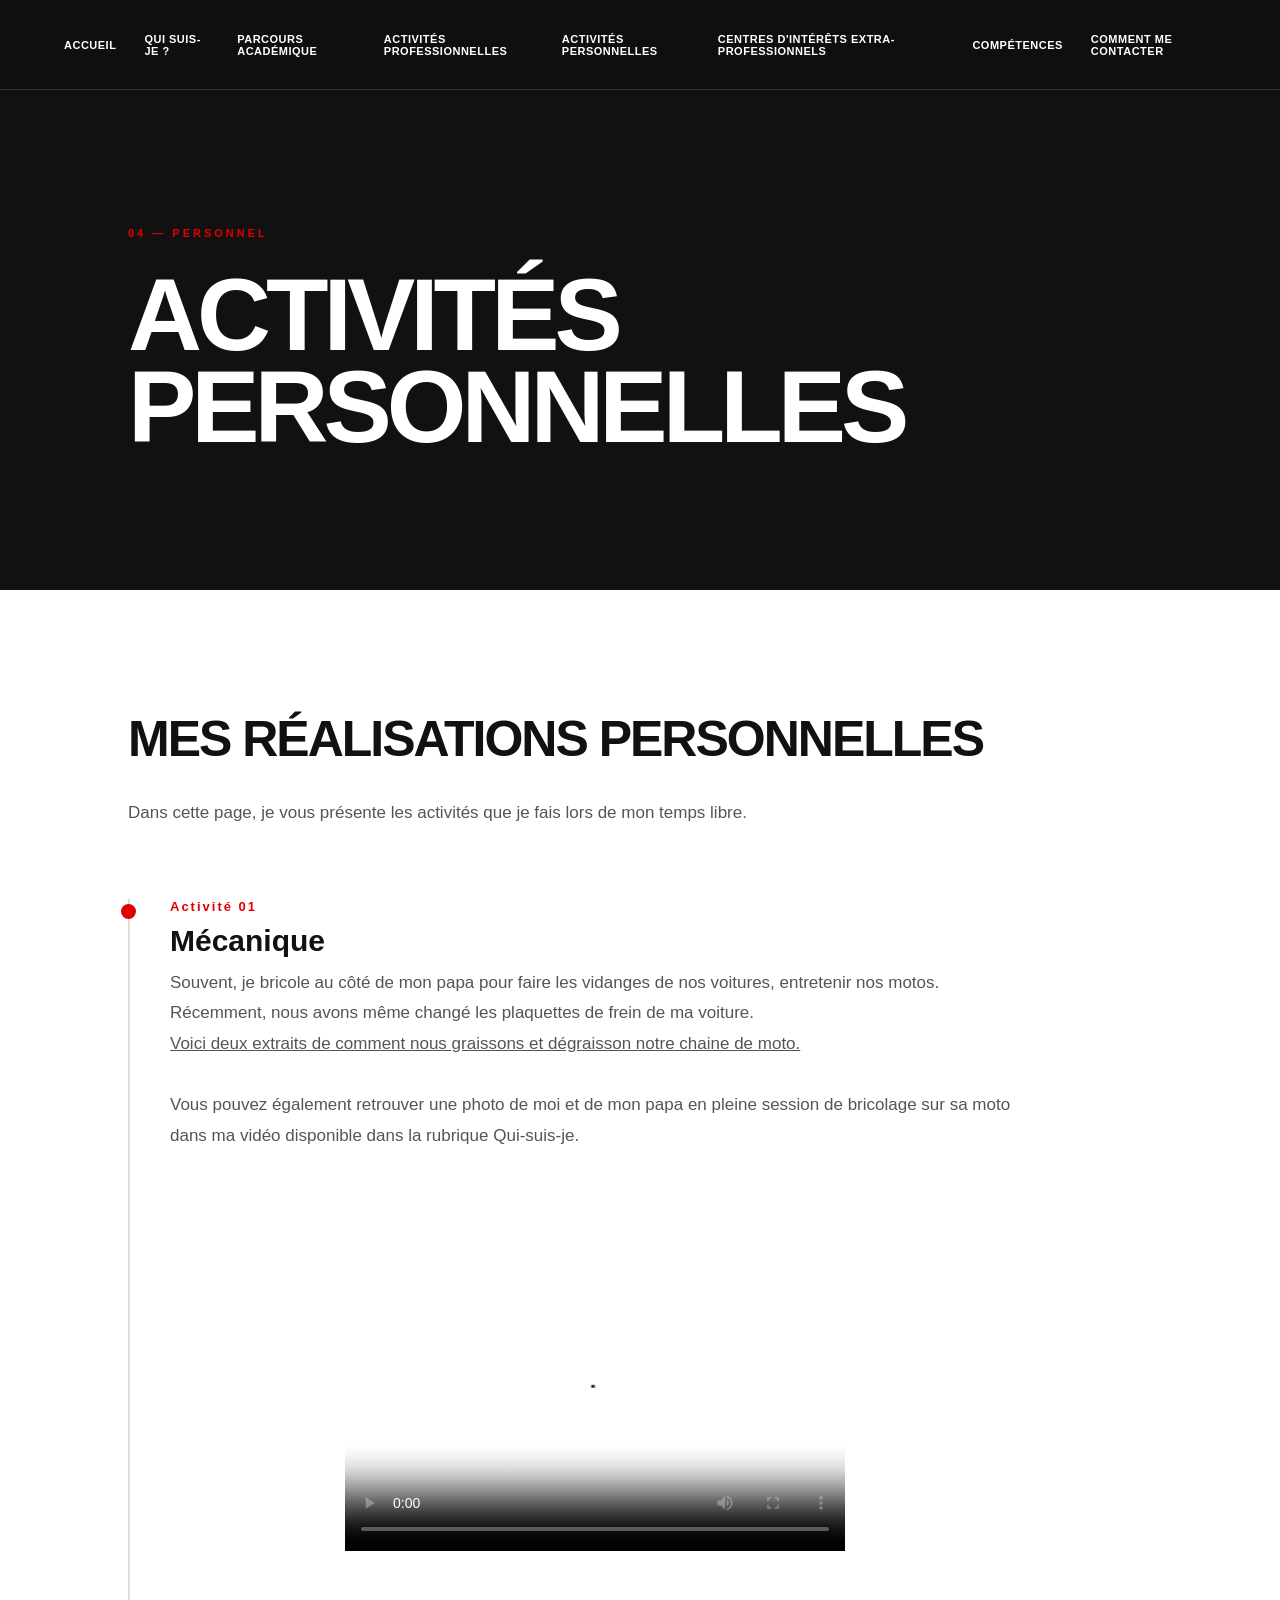
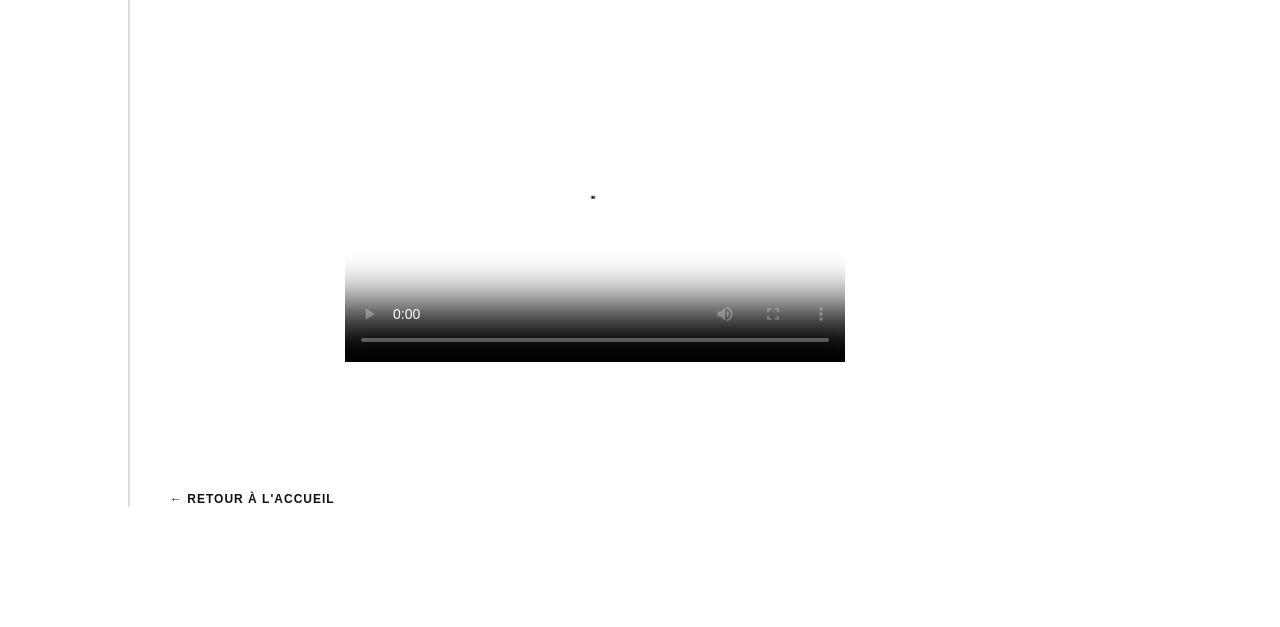
==== Activites personnelles.html @ 32307db9 "Add files via upload" ====
<!DOCTYPE html>
<html lang="fr">

<head>

    <meta charset="UTF-8">

    <meta name="viewport"
          content="width=device-width, initial-scale=1.0">

    <title>Activités personnelles | Blog </title>

    <link rel="stylesheet" href="Blog.css">

</head>


<body>

<header class="header">

        <nav class="navigation">

       <a href="Blog Oliana.html"> Accueil </a>        
	<a href="Qui suis-je.html">Qui suis-je ?</a>
	
        <a href="Parcours academique et realisations academiques.html"> Parcours académique </a>

        <a href="Activites professionnelles.html"> Activités professionnelles</a>

        <a href="Activites personnelles.html"> Activités personnelles </a>

        <a href="Centres d'interets extra-professionnels.html"> Centres d'intérêts extra-professionnels </a>

        <a href="Competences.html"> Compétences </a>

        <a href="Comment me contacter.html"> Comment me contacter </a>

    </nav>

</header>


<main class="inner-page">

    <section class="page-hero">

        <p class="red-title">
            04 — PERSONNEL
        </p>

        <h1>
            ACTIVITÉS<br>
            PERSONNELLES
        </h1>

    </section>


    <section class="page-content">

        <h2>
            MES RÉALISATIONS PERSONNELLES
        </h2>

        <p>
            Dans cette page, je vous présente les activités que je fais lors de mon temps libre.
        </p>


        <div class="timeline">

            <div class="timeline-item">

                <div class="timeline-year">
                    Activité 01
                </div>

                <h3>
                    Mécanique
                </h3>

                <p>
                    Souvent, je bricole au côté de mon papa pour faire les vidanges de nos voitures, entretenir nos motos.
			Récemment, nous avons même changé les plaquettes de frein de ma voiture.
			<br><u>Voici deux extraits de comment nous graissons et dégraisson notre chaine de moto.</u> 
<br><br>Vous pouvez également retrouver une photo de moi et de mon papa en pleine session de bricolage sur sa moto dans ma vidéo disponible dans la rubrique Qui-suis-je. <br>
<div style="text-align: center;">
<p> <video src="VideoChaine1.mp4" width="500" height="375" controls poster="vignette.jpg"> </video> </p>
</div>
<div style="text-align: center;">
<p> <video src="VideoChaine2.mp4" width="500" height="375" controls poster="vignette.jpg"> </video> </p>
</div>
                </p>

            </div>

        <a href="Blog Oliana.html" class="back-home">
            ← Retour à l'accueil
        </a>

    </section>

</main>

</body>

</html>
---- Blog.css ----
/* =====================================================
   RESET
===================================================== */

* {
    margin: 0;
    padding: 0;
    box-sizing: border-box;
}

html {
    scroll-behavior: smooth;
}

body {
    font-family: "Inter", Arial, sans-serif;
    background: #ffffff;
    color: #111111;
    overflow-x: hidden;
}

a {
    text-decoration: none;
    color: inherit;
}

button {
    font-family: inherit;
}


/* =====================================================
   HEADER
===================================================== */

.header {
    position: fixed;
    top: 0;
    left: 0;

    width: 100%;
    height: 90px;

    padding: 0 5%;

    display: flex;
    align-items: center;
    justify-content: space-between;

    background: rgba(0, 0, 0, 0.94);

    color: white;

    z-index: 1000;

    border-bottom: 1px solid rgba(255,255,255,0.15);
}


/* LOGO */

.logo a {
    display: flex;
    flex-direction: column;

    line-height: 1;
}

.logo-main {
    font-size: 24px;
    font-weight: 900;
    letter-spacing: 4px;
}

.logo-sub {
    margin-top: 5px;

    font-size: 9px;
    font-weight: 500;

    letter-spacing: 4px;

    color: #999;
}


/* NAVIGATION */

.navigation {
    display: flex;
    align-items: center;
    gap: 28px;
}

.navigation a {
    position: relative;

    font-size: 11px;
    font-weight: 600;

    text-transform: uppercase;
    letter-spacing: 0.5px;

    color: #fff;

    transition: 0.3s ease;
}

.navigation a::after {
    content: "";

    position: absolute;

    bottom: -8px;
    left: 0;

    width: 0;
    height: 2px;

    background: #e00000;

    transition: width 0.3s ease;
}

.navigation a:hover {
    color: #ddd;
}

.navigation a:hover::after {
    width: 100%;
}


/* =====================================================
   MOBILE MENU
===================================================== */

.menu-button {
    display: none;

    background: none;
    border: none;

    color: white;

    font-size: 25px;

    cursor: pointer;
}

.mobile-menu {
    display: none;
}


/* =====================================================
   HERO
===================================================== */

.hero {
    position: relative;

    height: 100vh;
    min-height: 700px;

    background:
        linear-gradient(
            90deg,
            rgba(0,0,0,0.85),
            rgba(0,0,0,0.35),
            rgba(0,0,0,0.15)
        ),
        url("../images/hero.jpg");

    background-size: cover;
    background-position: center;

    color: white;

    display: flex;
    align-items: center;

    padding: 0 10%;
}


/* si aucune image n'est encore disponible */

.hero-overlay {
    position: absolute;

    inset: 0;

    background:
        linear-gradient(
            135deg,
            #111 0%,
            #222 45%,
            #700 100%
        );

    z-index: 0;
}

.hero-content {
    position: relative;
    z-index: 2;

    max-width: 700px;

    padding-top: 90px;
}

.hero-small {
    color: #e00000;

    font-size: 12px;
    font-weight: 700;

    letter-spacing: 4px;

    margin-bottom: 25px;
}

.hero h1 {
    font-size: clamp(70px, 10vw, 150px);

    line-height: 0.82;

    font-weight: 900;

    letter-spacing: -7px;

    margin-bottom: 40px;
}

.hero-description {
    max-width: 520px;

    font-size: 16px;
    line-height: 1.7;

    color: #ddd;

    margin-bottom: 40px;
}


/* NUMERO */

.hero-number {
    position: absolute;

    right: 6%;
    bottom: 10%;

    font-size: 120px;

    font-weight: 900;

    color: rgba(255,255,255,0.08);

    z-index: 1;
}


/* =====================================================
   BUTTON
===================================================== */

.button {
    display: inline-flex;

    align-items: center;
    gap: 30px;

    padding: 18px 28px;

    background: #e00000;

    color: white;

    font-size: 12px;
    font-weight: 700;

    text-transform: uppercase;

    letter-spacing: 1px;

    transition: 0.3s ease;
}

.button:hover {
    background: white;
    color: #111;

    transform: translateX(5px);
}

.button span {
    font-size: 20px;
}


/* =====================================================
   SECTIONS
===================================================== */

.section {
    padding: 150px 10%;

}

.intro {
    display: grid;

    grid-template-columns: 150px 1fr;

    gap: 80px;

}

.section-number {
    font-size: 16px;

    font-weight: 700;

    color: #e00000;

    padding-top: 10px;
}

.red-title {
    color: #e00000;

    font-size: 11px;

    font-weight: 800;

    letter-spacing: 3px;

    margin-bottom: 25px;
}

.intro h2 {
    font-size: clamp(45px, 6vw, 90px);

    line-height: 0.95;

    letter-spacing: -4px;

    margin-bottom: 45px;
}

.intro p:not(.red-title) {
    max-width: 650px;

    font-size: 17px;

    line-height: 1.8;

    color: #666;
}


/* =====================================================
   CARDS
===================================================== */

.cards-section {
    padding: 120px 10%;

    background: #f3f3f3;
}

.cards-header {
    margin-bottom: 70px;
}

.cards-header h2 {
    font-size: clamp(45px, 6vw, 85px);

    line-height: 0.9;

    letter-spacing: -4px;
}


.cards-grid {
    display: grid;

    grid-template-columns: repeat(2, 1fr);

    gap: 2px;

    background: #111;
}


.portfolio-card {
    position: relative;

    min-height: 350px;

    padding: 45px;

    background: white;

    overflow: hidden;

    transition: 0.4s ease;
}

.portfolio-card::before {
    content: "";

    position: absolute;

    left: 0;
    bottom: 0;

    width: 100%;
    height: 0;

    background: #e00000;

    transition: 0.4s ease;

    z-index: 0;
}

.portfolio-card:hover::before {
    height: 100%;
}

.portfolio-card:hover {
    color: white;
}

.card-number,
.portfolio-card h3,
.card-arrow {
    position: relative;
    z-index: 1;
}

.card-number {
    font-size: 12px;

    color: #e00000;

    font-weight: 800;

    margin-bottom: 100px;
}

.portfolio-card h3 {
    font-size: 42px;

    line-height: 1;

    letter-spacing: -2px;
}

.card-arrow {
    position: absolute;

    right: 40px;
    bottom: 35px;

    font-size: 35px;
}


/* =====================================================
   CONTACT BANNER
===================================================== */

.contact-banner {
    min-height: 500px;

    padding: 100px 10%;

    background: #111;

    color: white;

    display: flex;

    justify-content: space-between;
    align-items: center;
}

.contact-banner h2 {
    font-size: clamp(55px, 8vw, 110px);

    line-height: 0.85;

    letter-spacing: -5px;
}

.button-light {
    background: white;

    color: #111;
}

.button-light:hover {
    background: #e00000;

    color: white;
}


/* =====================================================
   FOOTER
===================================================== */

footer {
    min-height: 130px;

    padding: 40px 10%;

    background: #050505;

    color: white;

    display: flex;

    justify-content: space-between;
    align-items: center;
}

.footer-logo {
    font-weight: 900;

    letter-spacing: 4px;
}

footer p {
    color: #777;

    font-size: 12px;
}


/* =====================================================
   PAGE INTERNE
===================================================== */

.inner-page {
    padding-top: 90px;
}


/* HERO PAGE INTERNE */

.page-hero {
    min-height: 500px;

    padding: 120px 10%;

    background: #111;

    color: white;

    display: flex;

    flex-direction: column;

    justify-content: center;
}

.page-hero .red-title {
    margin-bottom: 30px;
}

.page-hero h1 {
    max-width: 1100px;

    font-size: clamp(50px, 8vw, 120px);

    line-height: 0.9;

    letter-spacing: -5px;
}


/* CONTENU PAGE */

.page-content {
    padding: 120px 10%;

    max-width: 1400px;

    margin: auto;
}

.page-content h2 {
    font-size: 50px;

    margin-bottom: 30px;

    letter-spacing: -2px;
}

.page-content p {
    max-width: 850px;

    font-size: 17px;

    line-height: 1.8;

    color: #555;

    margin-bottom: 25px;
}


/* =====================================================
   TIMELINE
===================================================== */

.timeline {
    margin-top: 70px;

    border-left: 2px solid #ddd;

    padding-left: 40px;
}

.timeline-item {
    position: relative;

    margin-bottom: 70px;
}

.timeline-item::before {
    content: "";

    position: absolute;

    left: -49px;
    top: 5px;

    width: 15px;
    height: 15px;

    background: #e00000;

    border-radius: 50%;
}

.timeline-year {
    color: #e00000;

    font-size: 13px;

    font-weight: 800;

    letter-spacing: 2px;

    margin-bottom: 10px;
}

.timeline-item h3 {
    font-size: 30px;

    margin-bottom: 10px;
}


/* =====================================================
   COMPETENCES
===================================================== */

.skills {
    display: grid;

    grid-template-columns: repeat(2, 1fr);

    gap: 50px;

    margin-top: 60px;
}

.skill {
    padding: 30px;

    border: 1px solid #ddd;
}

.skill-header {
    display: flex;

    justify-content: space-between;

    margin-bottom: 15px;
}

.skill-name {
    font-weight: 700;
}

.skill-percent {
    color: #e00000;
}

.skill-bar {
    width: 100%;
    height: 11px;

    background: #ddd;
}

.skill-progress {
    height: 100%;

    background: #e00000;
}


/* =====================================================
   CONTACT
===================================================== */

.contact-list {
    margin-top: 60px;
}

.contact-item {
    padding: 35px 0;

    border-bottom: 1px solid #ddd;
}

.contact-item span {
    display: block;

    color: #e00000;

    font-size: 11px;

    font-weight: 800;

    letter-spacing: 2px;

    margin-bottom: 10px;
}

.contact-item a,
.contact-item p {
    font-size: 25px;

    color: #111;
}


/* =====================================================
   BOUTON RETOUR
===================================================== */

.back-home {
    display: inline-flex;

    align-items: center;

    gap: 15px;

    margin-top: 50px;

    color: #111;

    font-size: 12px;

    font-weight: 800;

    text-transform: uppercase;

    letter-spacing: 1px;

    transition: 0.3s;
}

.back-home:hover {
    color: #e00000;

    transform: translateX(-5px);
}


/* =====================================================
   RESPONSIVE
===================================================== */

@media (max-width: 1100px) {

    .navigation {
        display: none;
    }

    .menu-button {
        display: block;
    }

    .mobile-menu {
        position: fixed;

        top: 90px;
        left: 0;

        width: 100%;

        background: #111;

        z-index: 999;

        padding: 30px;

        display: none;

        flex-direction: column;
    }

    .mobile-menu.active {
        display: flex;
    }

    .mobile-menu a {
        padding: 18px 0;

        color: white;

        border-bottom: 1px solid #333;

        text-transform: uppercase;

        font-size: 13px;

        font-weight: 600;
    }

    .intro {
        grid-template-columns: 1fr;

        gap: 20px;
    }
}


@media (max-width: 700px) {

    .header {
        height: 75px;

        padding: 0 25px;
    }

    .logo-main {
        font-size: 19px;
    }

    .hero {
        min-height: 650px;

        padding: 0 25px;
    }

    .hero h1 {
        font-size: 70px;

        letter-spacing: -4px;
    }

    .hero-number {
        display: none;
    }

    .section {
        padding: 90px 25px;
    }

    .intro h2,
    .cards-header h2 {
        letter-spacing: -2px;
    }

    .cards-section {
        padding: 80px 25px;
    }

    .cards-grid {
        grid-template-columns: 1fr;
    }

    .portfolio-card {
        min-height: 300px;
    }

    .portfolio-card h3 {
        font-size: 35px;
    }

    .contact-banner {
        padding: 80px 25px;

        flex-direction: column;

        align-items: flex-start;

        gap: 50px;
    }

    footer {
        padding: 35px 25px;

        flex-direction: column;

        align-items: flex-start;

        gap: 20px;
    }

    .page-hero {
        padding: 100px 25px;
    }

    .page-content {
        padding: 80px 25px;
    }

    .skills {
        grid-template-columns: 1fr;
    }

}






/* Le conteneur des passions */
.skills {
    display: flex;
    flex-direction: column;
    width: 100%;
    max-width: none;
    gap: 30px;
    box-sizing: border-box;
}

/* Chaque encadré prend toute la largeur disponible */
.skills .skill {
    width: 100%;
    max-width: none;
    flex: 0 0 100%;
    box-sizing: border-box;
}

/* Le texte utilise toute la largeur du cadre */
.skills .skill p {
    width: 100%;
    max-width: none;
    box-sizing: border-box;
}
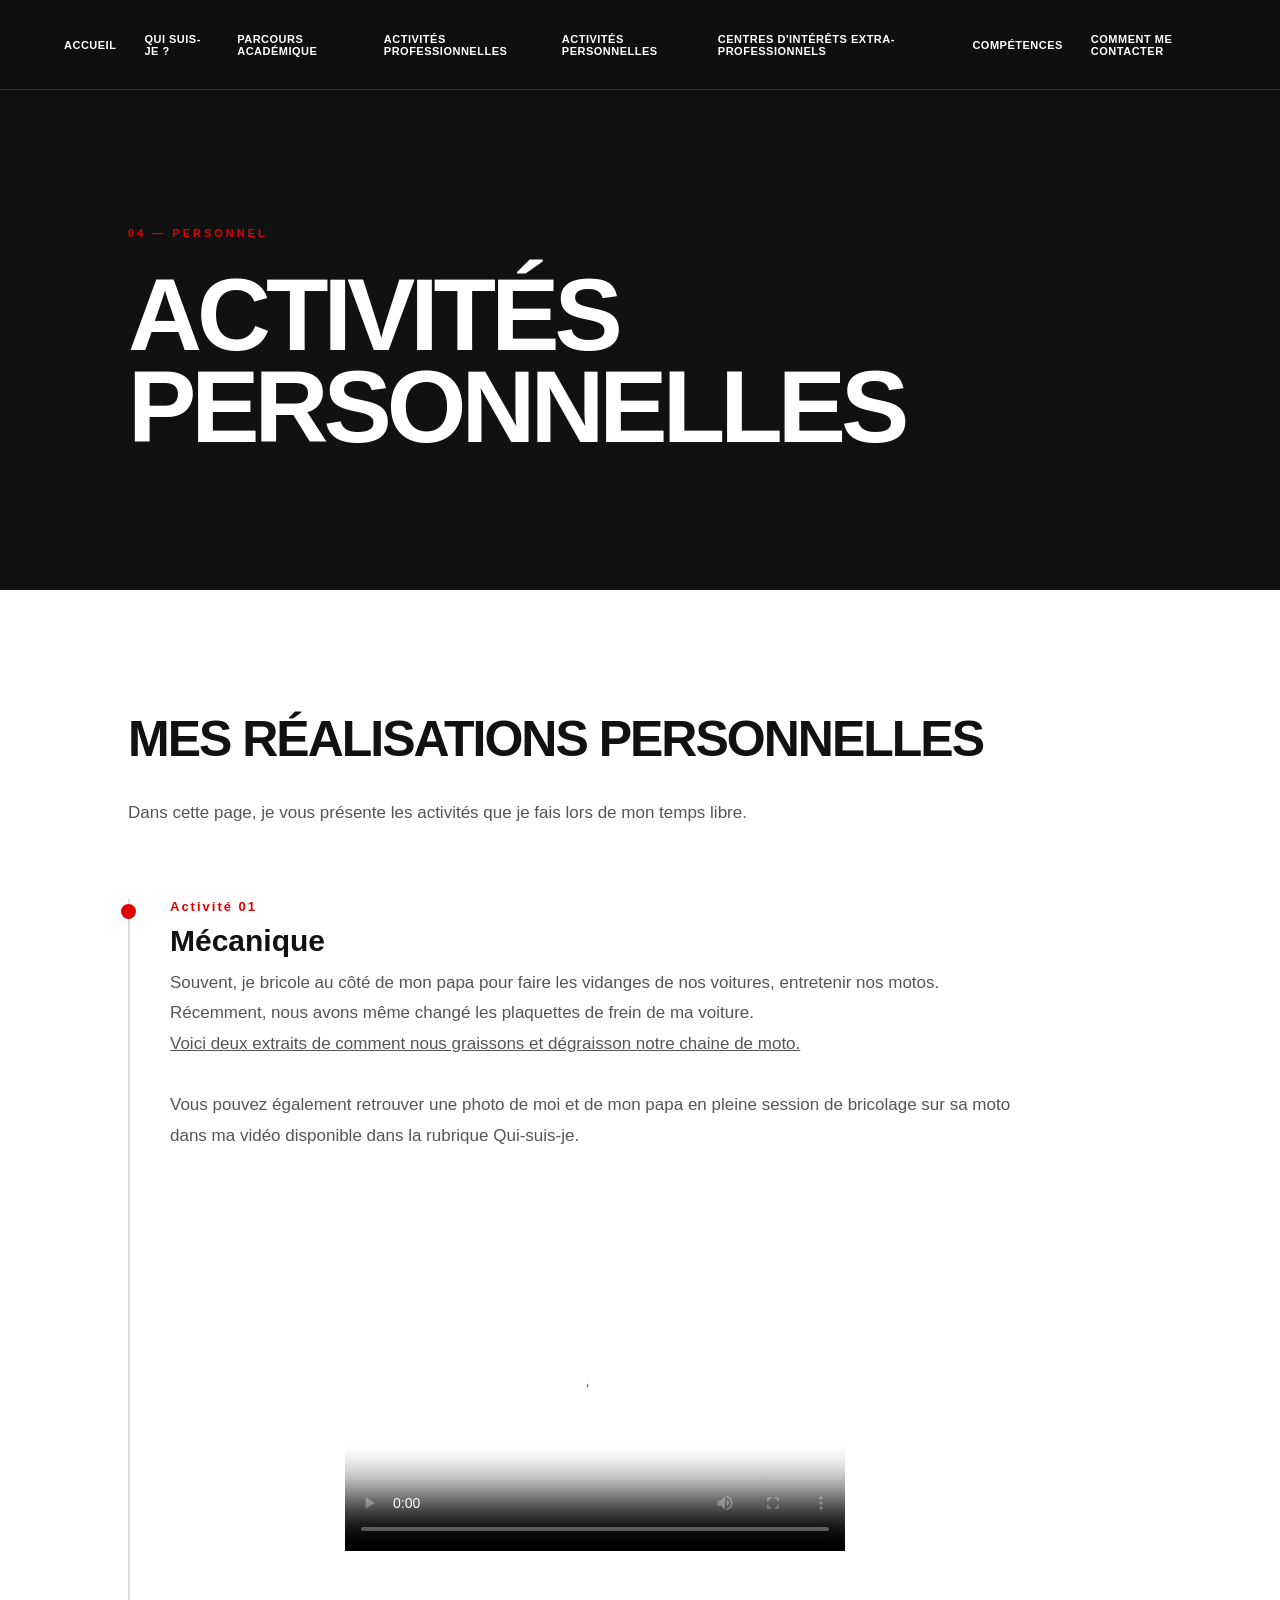
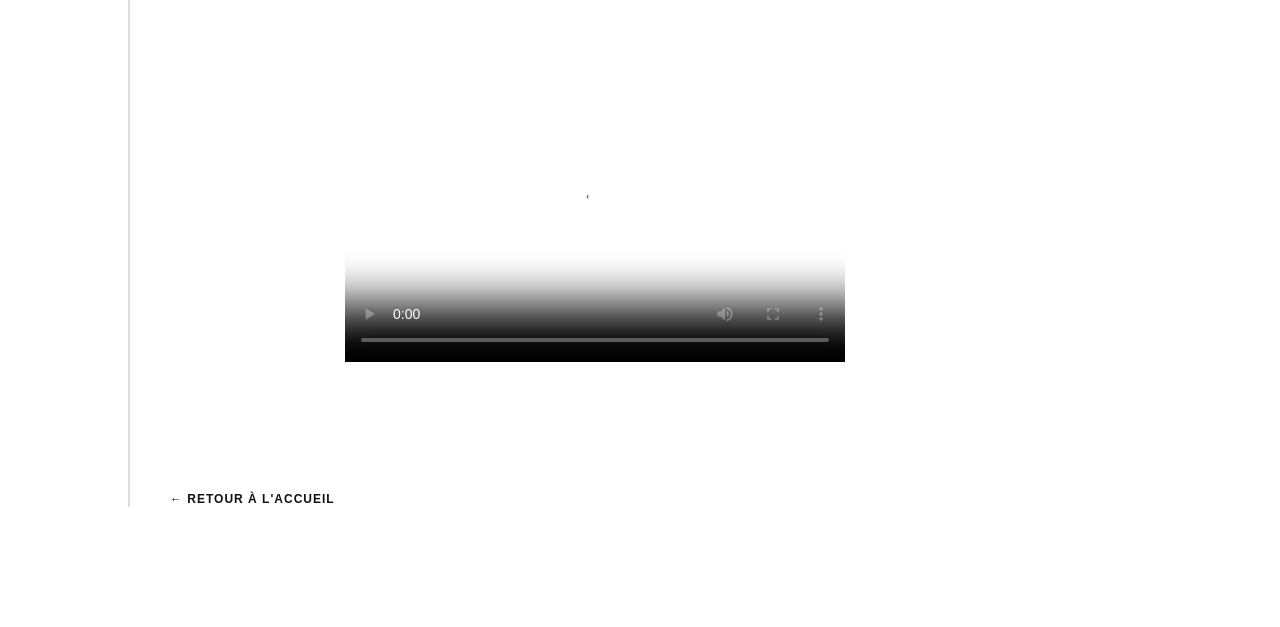
==== commit 0f11c4f2: "Update Activites personnelles.html" ====
--- a/Activites personnelles.html
+++ b/Activites personnelles.html
@@ -21,7 +21,7 @@
 
         <nav class="navigation">
 
-       <a href="Blog Oliana.html"> Accueil </a>        
+       <a href="index.html"> Accueil </a>        
 	<a href="Qui suis-je.html">Qui suis-je ?</a>
 	
         <a href="Parcours academique et realisations academiques.html"> Parcours académique </a>
@@ -95,7 +95,7 @@
 
             </div>
 
-        <a href="Blog Oliana.html" class="back-home">
+        <a href="index.html" class="back-home">
             ← Retour à l'accueil
         </a>
 
@@ -105,4 +105,4 @@
 
 </body>
 
-</html>+</html>
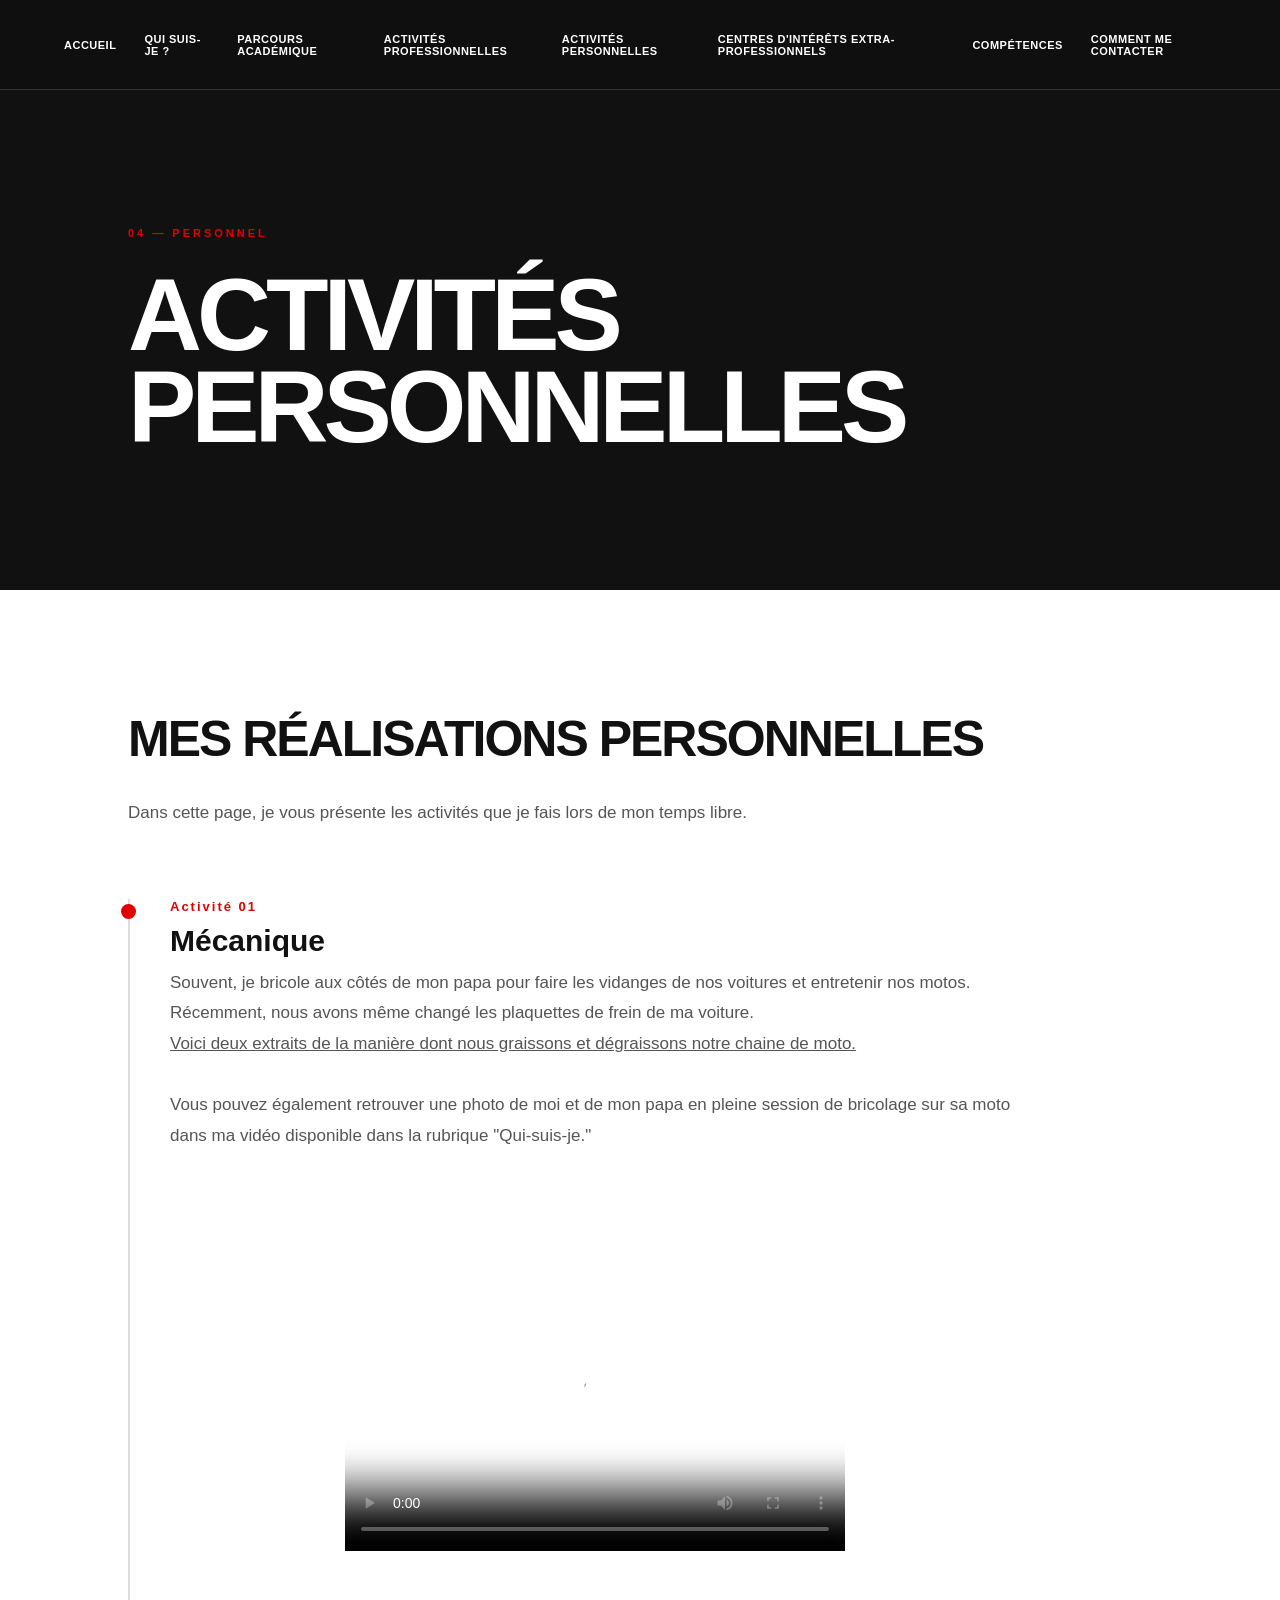
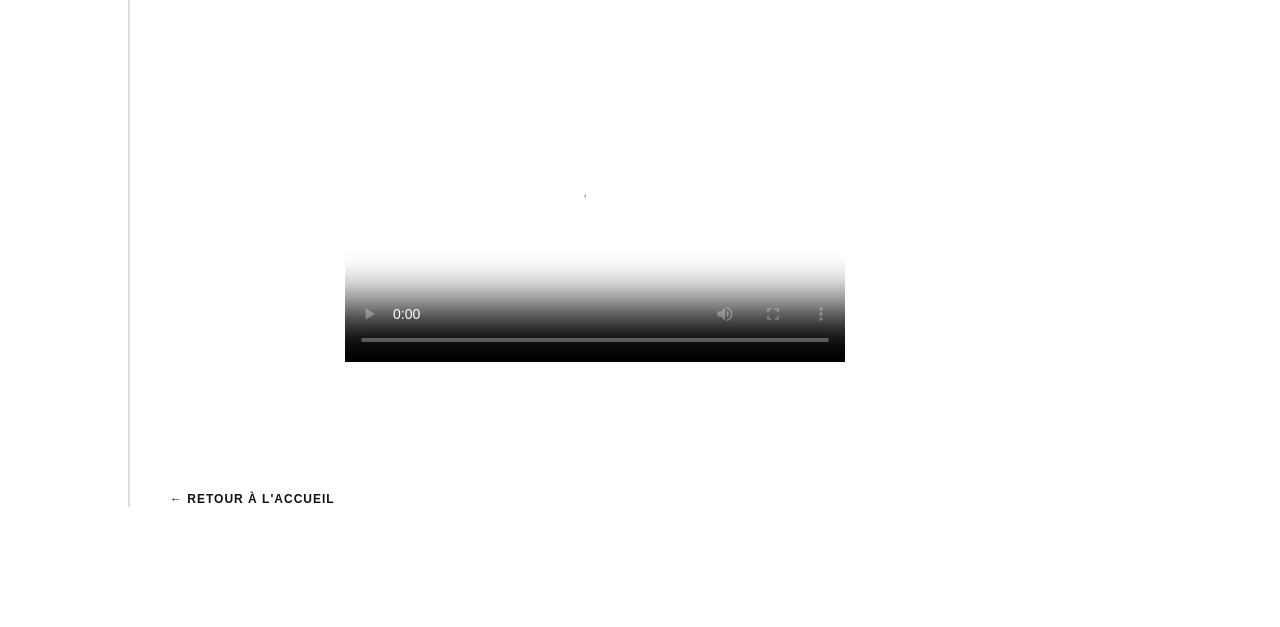
==== commit a98c753f: "Update Activites personnelles.html" ====
--- a/Activites personnelles.html
+++ b/Activites personnelles.html
@@ -81,10 +81,10 @@
                 </h3>
 
                 <p>
-                    Souvent, je bricole au côté de mon papa pour faire les vidanges de nos voitures, entretenir nos motos.
+                    Souvent, je bricole aux côtés de mon papa pour faire les vidanges de nos voitures et entretenir nos motos.
 			Récemment, nous avons même changé les plaquettes de frein de ma voiture.
-			<br><u>Voici deux extraits de comment nous graissons et dégraisson notre chaine de moto.</u> 
-<br><br>Vous pouvez également retrouver une photo de moi et de mon papa en pleine session de bricolage sur sa moto dans ma vidéo disponible dans la rubrique Qui-suis-je. <br>
+			<br><u>Voici deux extraits de la manière dont nous graissons et dégraissons notre chaine de moto.</u> 
+<br><br>Vous pouvez également retrouver une photo de moi et de mon papa en pleine session de bricolage sur sa moto dans ma vidéo disponible dans la rubrique "Qui-suis-je." <br>
 <div style="text-align: center;">
 <p> <video src="VideoChaine1.mp4" width="500" height="375" controls poster="vignette.jpg"> </video> </p>
 </div>
